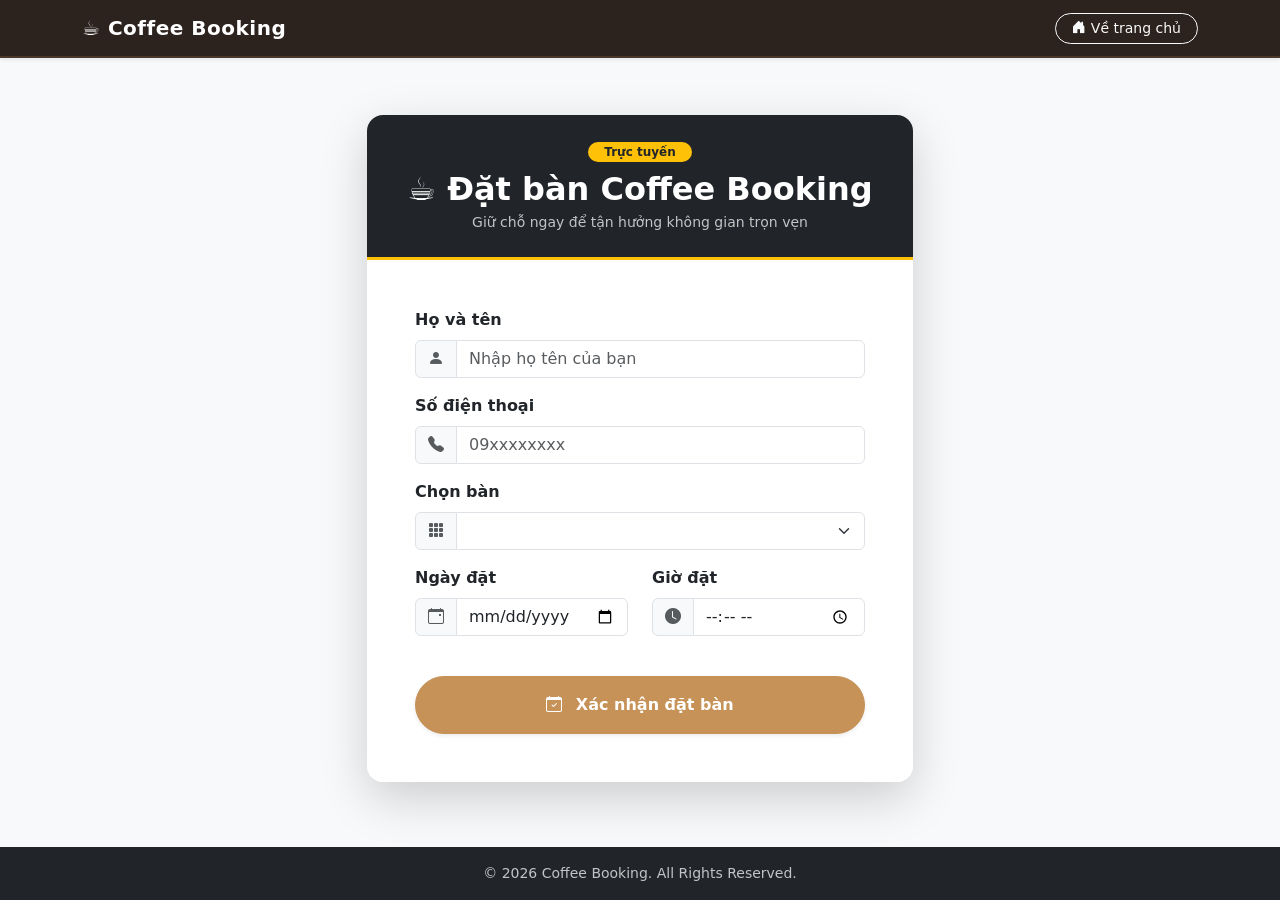
==== booking.html @ d34fede5 "Initial commit" ====
<!DOCTYPE html>
<html lang="vi">

<head>
    <meta charset="UTF-8">
    <meta name="viewport" content="width=device-width, initial-scale=1.0">
    <title>Đặt bàn - Coffee Booking</title>

    <!-- Bootstrap -->
    <link href="https://cdn.jsdelivr.net/npm/bootstrap@5.3.7/dist/css/bootstrap.min.css" rel="stylesheet">

    <!-- Bootstrap Icons -->
    <link rel="stylesheet" href="https://cdn.jsdelivr.net/npm/bootstrap-icons@1.13.1/font/bootstrap-icons.min.css">

    <!-- CSS tùy chỉnh (Đồng bộ giao diện) -->
    <link rel="stylesheet" href="css/style.css">
</head>

<body class="bg-light d-flex flex-column min-vh-100">

    <!-- Navbar phụ đơn giản để quay về trang chủ -->
    <nav class="navbar navbar-expand-lg navbar-dark bg-dark shadow-sm">
        <div class="container">
            <a class="navbar-brand fw-bold" href="index.html">
                ☕ Coffee Booking
            </a>
            <a href="index.html" class="btn btn-outline-light btn-sm rounded-pill px-3">
                <i class="bi bi-house-door-fill"></i> Về trang chủ
            </a>
        </div>
    </nav>

    <!-- Form Đặt bàn -->
    <div class="container my-auto py-5">
        <div class="row justify-content-center">
            <div class="col-lg-6 col-md-8">
                <div class="card shadow-lg border-0 rounded-4 overflow-hidden">
                    <div class="card-header bg-dark text-white text-center py-4 border-bottom border-warning border-3">
                        <span class="badge bg-warning text-dark mb-2 px-3 py-1 rounded-pill">Trực tuyến</span>
                        <h2 class="mb-0 fw-bold">
                            ☕ Đặt bàn Coffee Booking
                        </h2>
                        <p class="text-light small mb-0 mt-1 opacity-75">Giữ chỗ ngay để tận hưởng không gian trọn vẹn</p>
                    </div>

                    <div class="card-body p-4 p-md-5 bg-white">
                        <form id="bookingForm">
                            <div class="mb-3">
                                <label class="form-label fw-semibold">Họ và tên</label>
                                <div class="input-group">
                                    <span class="input-group-text bg-light"><i class="bi bi-person-fill text-muted"></i></span>
                                    <input type="text" id="customerName" class="form-control" placeholder="Nhập họ tên của bạn" required>
                                </div>
                            </div>

                            <div class="mb-3">
                                <label class="form-label fw-semibold">Số điện thoại</label>
                                <div class="input-group">
                                    <span class="input-group-text bg-light"><i class="bi bi-telephone-fill text-muted"></i></span>
                                    <input type="text" id="phone" class="form-control" placeholder="09xxxxxxxx" required>
                                </div>
                            </div>

                            <div class="mb-3">
                                <label class="form-label fw-semibold">Chọn bàn</label>
                                <div class="input-group">
                                    <span class="input-group-text bg-light"><i class="bi bi-grid-3x3-gap-fill text-muted"></i></span>
                                    <select id="table" class="form-select">
                                        <!-- Render dynamically by booking.js -->
                                    </select>
                                </div>
                            </div>

                            <div class="row">
                                <div class="col-md-6 mb-3">
                                    <label class="form-label fw-semibold">Ngày đặt</label>
                                    <div class="input-group">
                                        <span class="input-group-text bg-light"><i class="bi bi-calendar-event text-muted"></i></span>
                                        <input type="date" id="date" class="form-control" required>
                                    </div>
                                </div>

                                <div class="col-md-6 mb-3">
                                    <label class="form-label fw-semibold">Giờ đặt</label>
                                    <div class="input-group">
                                        <span class="input-group-text bg-light"><i class="bi bi-clock-fill text-muted"></i></span>
                                        <input type="time" id="time" class="form-control" required>
                                    </div>
                                </div>
                            </div>

                            <button type="submit" class="btn btn-warning w-100 mt-4 py-3 fw-bold rounded-pill shadow-sm">
                                <i class="bi bi-calendar-check me-2"></i> Xác nhận đặt bàn
                            </button>
                        </form>
                    </div>
                </div>
            </div>
        </div>
    </div>

    <!-- Modal Thành công -->
    <div class="modal fade" id="successModal" tabindex="-1">
        <div class="modal-dialog modal-dialog-centered">
            <div class="modal-content border-0 rounded-4 shadow-lg">
                <div class="modal-header bg-success text-white border-0 py-3">
                    <h5 class="modal-title fw-bold">
                        <i class="bi bi-patch-check-fill me-2"></i> Đặt bàn thành công
                    </h5>
                    <button class="btn-close btn-close-white" data-bs-dismiss="modal"></button>
                </div>
                <div class="modal-body text-center p-4">
                    <div class="mb-3">
                        <i class="bi bi-check-circle-fill text-success display-1"></i>
                    </div>
                    <h3 class="fw-bold mb-2">Cảm ơn bạn!</h3>
                    <p class="text-muted mb-4">Thông tin giữ bàn của bạn đã được ghi nhận.</p>
                    
                    <div class="bg-light p-3 rounded-3 text-start small mb-3 border">
                        <p class="mb-2"><strong>Khách hàng:</strong> <span id="successName" class="text-dark"></span></p>
                        <p class="mb-2"><strong>Bàn:</strong> <span id="successTable" class="text-dark"></span></p>
                        <p class="mb-2"><strong>Ngày:</strong> <span id="successDate" class="text-dark"></span></p>
                        <p class="mb-0"><strong>Giờ:</strong> <span id="successTime" class="text-dark"></span></p>
                    </div>
                </div>
                <div class="modal-footer border-0 justify-content-center pb-4">
                    <button class="btn btn-success rounded-pill px-5 fw-semibold" data-bs-dismiss="modal">
                        Đóng
                    </button>
                </div>
            </div>
        </div>
    </div>

    <!-- Footer -->
    <footer class="bg-dark text-white mt-auto py-3 text-center small">
        <p class="mb-0 text-light opacity-75">© 2026 Coffee Booking. All Rights Reserved.</p>
    </footer>

    <!-- Bootstrap JS -->
    <script src="https://cdn.jsdelivr.net/npm/bootstrap@5.3.7/dist/js/bootstrap.bundle.min.js"></script>
    <!-- API -->
    <script src="js/api.js"></script>
    <!-- Booking JS -->
    <script src="js/booking.js"></script>

</body>

</html>
---- css/style.css ----
/* =====================================
   COFFEE BOOKING - PROFESSIONAL STYLES
   ===================================== */

:root {
    --primary-color: #c69258; /* Màu cà phê sữa ấm */
    --primary-dark: #2c221e;  /* Đen nâu sang trọng */
    --accent-red: #d9534f;
    --transition-speed: 0.3s;
}

body {
    font-family: system-ui, -apple-system, "Segoe UI", Roboto, Helvetica, Arial, sans-serif;
    background-color: #fcfbfa;
    color: #333333;
    overflow-x: hidden;
}

/* Navbar mượt mà */
.navbar {
    background-color: var(--primary-dark) !important;
    border-bottom: 2px solid rgba(198, 146, 88, 0.2);
}
.navbar-brand {
    letter-spacing: 0.5px;
}

/* Banner / Hero Section */
.hero-banner {
    background: linear-gradient(rgba(28, 22, 19, 0.75), rgba(28, 22, 19, 0.75)), 
                url('https://images.unsplash.com/photo-1509042239860-f550ce710b93?w=1600') center/cover;
    height: 85vh;
    display: flex;
    align-items: center;
}

/* Card Đồ uống chuyên nghiệp */
.card {
    border: none;
    border-radius: 12px;
    overflow: hidden;
    background: #ffffff;
    transition: transform var(--transition-speed) ease, box-shadow var(--transition-speed) ease;
}

.card:hover {
    transform: translateY(-6px);
    box-shadow: 0 12px 24px rgba(0, 0, 0, 0.12) !important;
}

.card-img-top {
    transition: transform 0.5s ease;
}

.card:hover .card-img-top {
    transform: scale(1.04);
}

/* Buttons tùy biến */
.btn-warning {
    background-color: var(--primary-color);
    border-color: var(--primary-color);
    color: #fff;
    font-weight: 500;
    transition: all var(--transition-speed);
}

.btn-warning:hover {
    background-color: #b07e46;
    border-color: #b07e46;
    color: #fff;
}

/* Danh mục Active state */
.category-btn {
    border-radius: 50rem;
    padding: 0.5rem 1.25rem;
    font-weight: 500;
    transition: all var(--transition-speed);
}

.category-btn.active, .category-btn:hover {
    background-color: var(--primary-dark) !important;
    color: #fff !important;
    border-color: var(--primary-dark) !important;
}

/* Input Search sang trọng */
.input-group-lg .form-control {
    border-radius: 50rem 0 0 50rem;
    padding-left: 1.5rem;
    border-color: #e0d8ce;
}
.input-group-lg .input-group-text {
    border-radius: 0 50rem 50rem 0;
    background-color: var(--primary-color) !important;
    border-color: var(--primary-color);
    color: #fff;
    padding-right: 1.5rem;
}

/* Modal cải tiến */
.modal-content {
    border-radius: 16px;
    border: none;
    box-shadow: 0 20px 40px rgba(0,0,0,0.2);
}

/* Footer tinh tế */
footer {
    background-color: var(--primary-dark) !important;
    font-size: 0.95rem;
}

footer hr {
    border-color: rgba(255, 255, 255, 0.1);
}
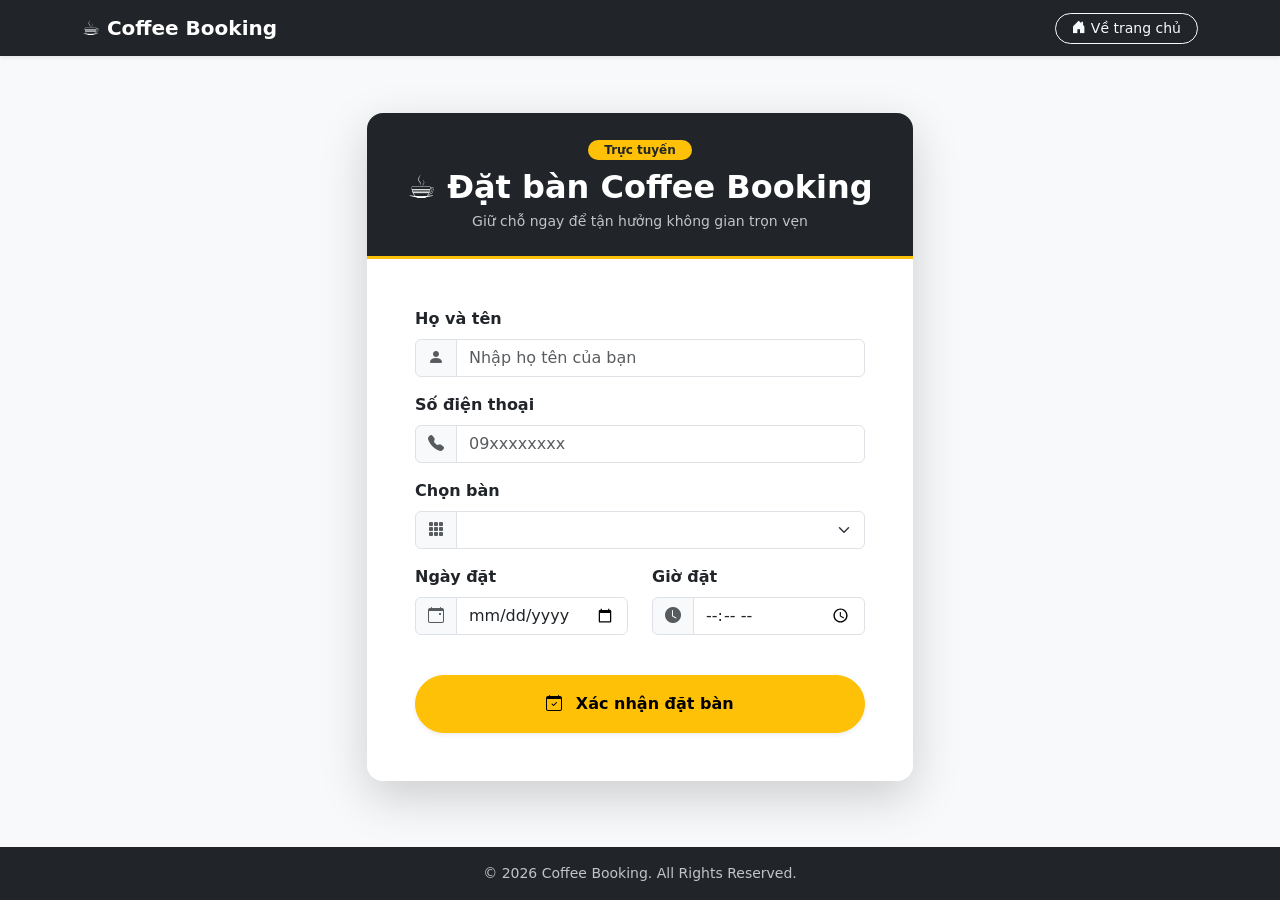
==== commit cd75deea: "fix absolute paths for booking page on github pages" ====
--- a/booking.html
+++ b/booking.html
@@ -13,7 +13,7 @@
     <link rel="stylesheet" href="https://cdn.jsdelivr.net/npm/bootstrap-icons@1.13.1/font/bootstrap-icons.min.css">
 
     <!-- CSS tùy chỉnh (Đồng bộ giao diện) -->
-    <link rel="stylesheet" href="css/style.css">
+    <link rel="stylesheet" href="/helllcoffe/css/style.css">
 </head>
 
 <body class="bg-light d-flex flex-column min-vh-100">
@@ -21,10 +21,10 @@
     <!-- Navbar phụ đơn giản để quay về trang chủ -->
     <nav class="navbar navbar-expand-lg navbar-dark bg-dark shadow-sm">
         <div class="container">
-            <a class="navbar-brand fw-bold" href="index.html">
+            <a class="navbar-brand fw-bold" href="/helllcoffe/index.html">
                 ☕ Coffee Booking
             </a>
-            <a href="index.html" class="btn btn-outline-light btn-sm rounded-pill px-3">
+            <a href="/helllcoffe/index.html" class="btn btn-outline-light btn-sm rounded-pill px-3">
                 <i class="bi bi-house-door-fill"></i> Về trang chủ
             </a>
         </div>
@@ -140,9 +140,9 @@
     <!-- Bootstrap JS -->
     <script src="https://cdn.jsdelivr.net/npm/bootstrap@5.3.7/dist/js/bootstrap.bundle.min.js"></script>
     <!-- API -->
-    <script src="js/api.js"></script>
+    <script src="/helllcoffe/js/api.js"></script>
     <!-- Booking JS -->
-    <script src="js/booking.js"></script>
+    <script src="/helllcoffe/js/booking.js"></script>
 
 </body>
 
